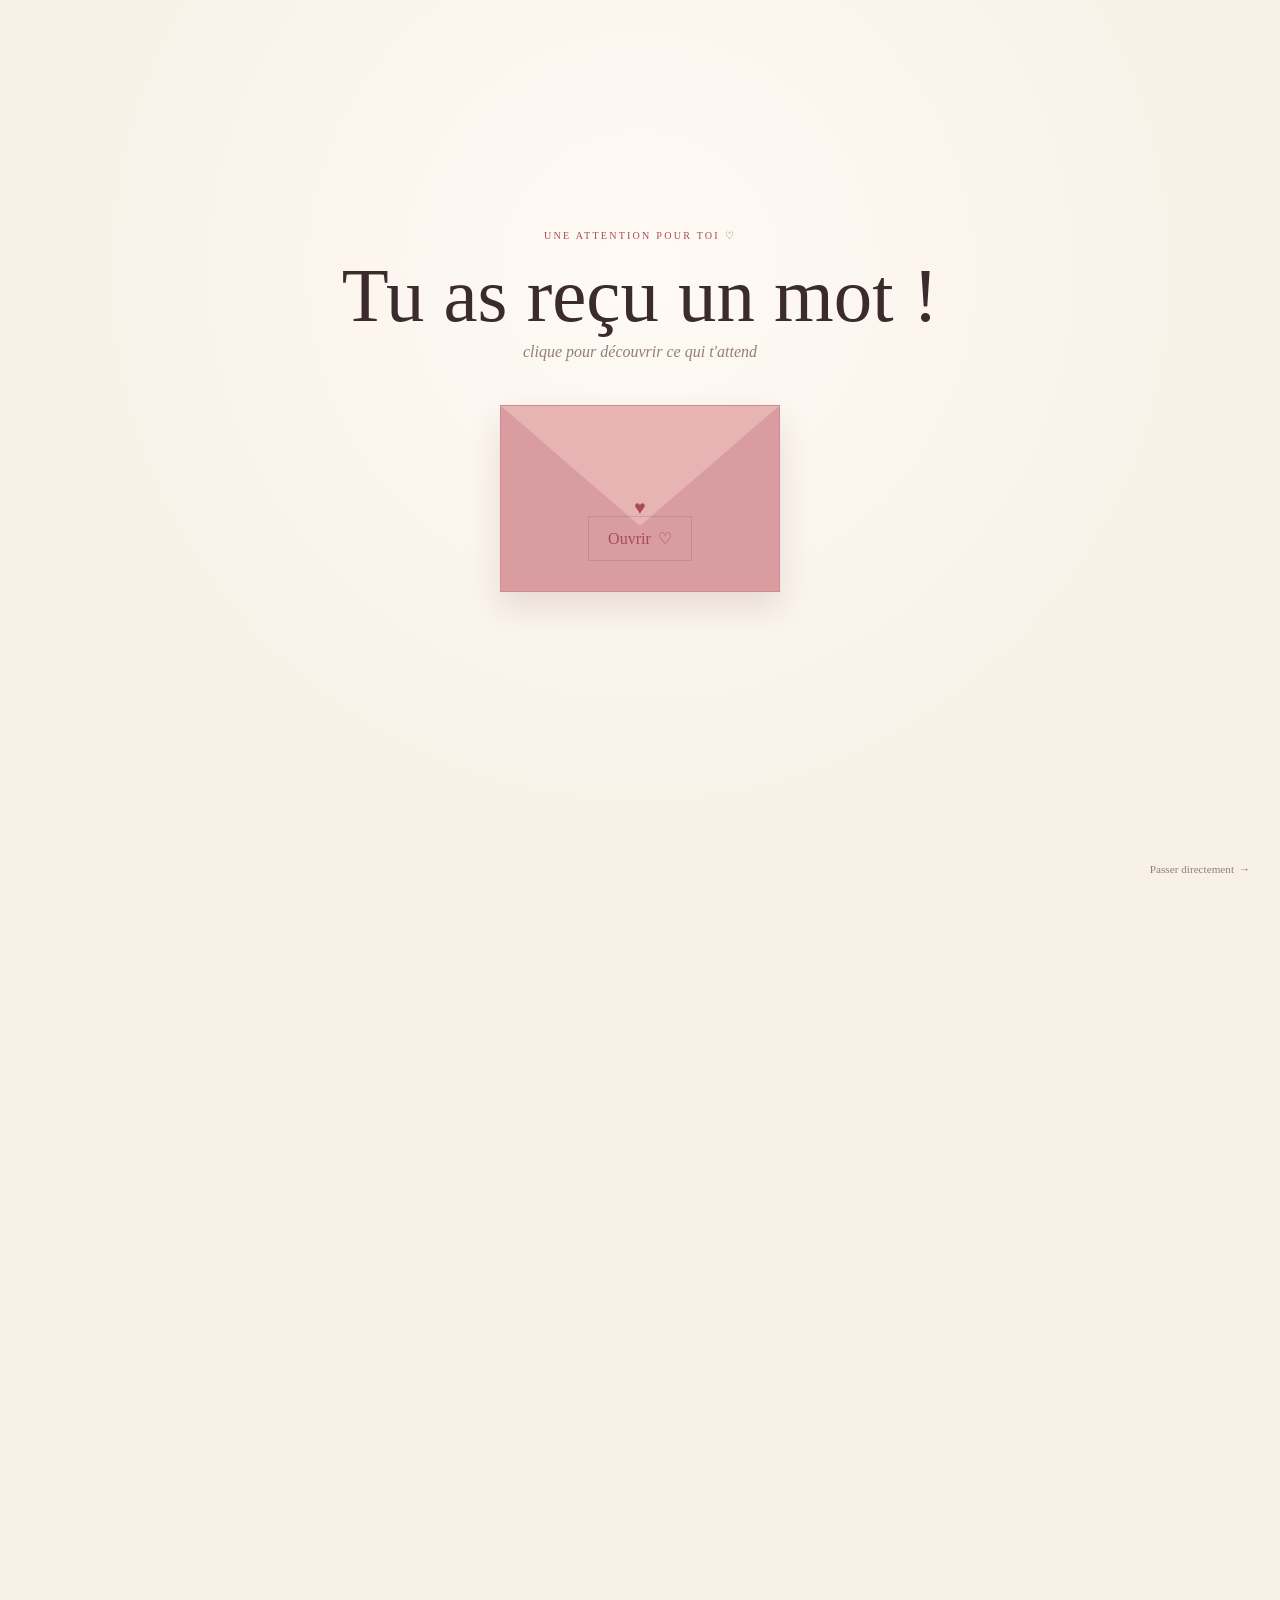
==== index.html @ 4ff93d63 "Site d'anniversaire My Love" ====
<!DOCTYPE html>
<html lang="fr">
<head>
  <meta charset="UTF-8">
  <meta name="viewport" content="width=device-width, initial-scale=1.0">
  <title>My Love ♡ Joyeux Anniversaire</title>
  
  <!-- Google Fonts : Caveat -->
  <link rel="preconnect" href="https://fonts.googleapis.com">
  <link rel="preconnect" href="https://fonts.gstatic.com" crossorigin>
  <link href="https://fonts.googleapis.com/css2?family=Caveat:wght@400;600;700&display=swap" rel="stylesheet">
  
  <link rel="stylesheet" href="style.css">
</head>
<body>

  <!-- ============================================== -->
  <!-- 1. INTRO & ENVELOPPE TOMBANTE                 -->
  <!-- ============================================== -->
  <section class="intro" id="introSection">
    <div class="intro-copy">
      <span class="eyebrow">une attention pour toi ♡</span>
      <h1>Tu as reçu un mot !</h1>
      <p>clique pour découvrir ce qui t'attend</p>
    </div>

    <button class="envelope-button" id="envelopeBtn" onclick="openLetter()" aria-label="Ouvrir l'enveloppe">
      <div class="envelope">
        <div class="flap"></div>
        <div class="seal">♥</div>
        <div class="open-cta">
          <span>Ouvrir</span>
          <span>♡</span>
        </div>
      </div>
    </button>

    <button class="skip" onclick="skipToSite()">
      <span>Passer directement</span>
      <span>→</span>
    </button>
  </section>

  <!-- ============================================== -->
  <!-- 2. SITE ÉDITORIAL & DÉROULÉ PRINCIPAL         -->
  <!-- ============================================== -->
  <div class="site" id="siteContent">
    <main>

      <!-- HERO SECTION -->
      <section class="hero section-rule" id="birthday">
        <span class="hero-kicker">Édition Spéciale • Anniversaire</span>
        
        <h1 class="hero-title">
          <span>JOYEUX</span>
          <span class="outline">ANNIVERSAIRE</span>
          <span class="script">My Love ♡</span>
        </h1>

        <!-- Portrait Principal avec Stamp Timbre -->
        <div class="hero-portrait" onclick="openLightbox('images/photo_smile.jpg', 'My Love ♡ Ton éclat naturel')">
          <img src="images/photo_smile.jpg" alt="Portrait My Love">
          <div class="stamp">
            <span>POUR TOI</span><br>
            <b>100%</b>
          </div>
        </div>

        <div class="hero-note note-one">Un sourire qui illumine tout ✨</div>
        <div class="hero-note note-two">Aujourd'hui c'est ta journée spéciale ♡</div>

        <p class="hero-bottom">
          J'ai rassemblé quelques-uns de nos plus doux souvenirs rien que pour toi...
        </p>

        <a href="#souvenirs" class="scroll-cue">
          <span>Défiler pour découvrir</span>
          <span>↓</span>
        </a>
      </section>

      <!-- SECTION SOUVENIRS / GRILLE POLAROÏD -->
      <section class="souvenirs section-rule" id="souvenirs">
        <div class="section-heading">
          <span class="eyebrow">album précieux</span>
          <h2>Ces doux instants <br><em>gravés dans le cœur</em></h2>
          <p>Chaque photo raconte une histoire, un éclat de rire, un souvenir...</p>
        </div>

        <div class="memory-grid">
          
          <!-- Pola 1 : Première Rencontre -->
          <figure class="polaroid" style="--rotate: -2.5deg;" onclick="openLightbox('images/photo_rencontre.jpg', 'Là où tout a commencé... Premier rencontre 😂🤍')">
            <div class="photo-frame">
              <img src="images/photo_rencontre.jpg" alt="Première rencontre" loading="lazy">
            </div>
            <figcaption>Premier rencontre 😂🤍</figcaption>
          </figure>

          <!-- Pola 2 : Balade Nocturne -->
          <figure class="polaroid" style="--rotate: 1.8deg;" onclick="openLightbox('images/photo_duo.jpg', 'Nos sorties complices dans la nuit ✨')">
            <div class="photo-frame">
              <img src="images/photo_duo.jpg" alt="Balade en soirée" loading="lazy">
            </div>
            <figcaption>Complices à deux ✨</figcaption>
          </figure>

          <!-- Note manuscrite au milieu -->
          <div class="between-note">
            « Deux mois de rires et de belles discussions ♡ »
          </div>

          <!-- Pola 3 : Mains Liées -->
          <figure class="polaroid" style="--rotate: -1.5deg;" onclick="openLightbox('images/photo_mains.jpg', 'Cette main qu\'on ne veut plus lâcher 🤝🤍')">
            <div class="photo-frame">
              <img src="images/photo_mains.jpg" alt="Mains enlacées" loading="lazy">
            </div>
            <figcaption>Tendresse & présence 🤝</figcaption>
          </figure>

          <!-- Pola 4 : Élégance Abaya -->
          <figure class="polaroid" style="--rotate: 2deg;" onclick="openLightbox('images/photo1.jpg', 'Une prestance et une élégance royale ✨')">
            <div class="photo-frame">
              <img src="images/photo1.jpg" alt="Élégance miroir" loading="lazy">
            </div>
            <figcaption>Toujours aussi belle 👑</figcaption>
          </figure>

          <!-- Pola 5 : Salon de Coiffure -->
          <figure class="polaroid" style="--rotate: -2deg;" onclick="openLightbox('images/photo_salon.jpg', 'Sublime mise en beauté au salon ✨💇‍♀️')">
            <div class="photo-frame">
              <img src="images/photo_salon.jpg" alt="Mise en beauté" loading="lazy">
            </div>
            <figcaption>Rayonnante au salon ✨</figcaption>
          </figure>

          <!-- Pola 6 : Regard Pétillant -->
          <figure class="polaroid" style="--rotate: 1.2deg;" onclick="openLightbox('images/photo2.jpg', 'Ce regard plein d\'étincelles et de charme 💖')">
            <div class="photo-frame">
              <img src="images/photo2.jpg" alt="Regard étincelant" loading="lazy">
            </div>
            <figcaption>Des étincelles dans les yeux ✨</figcaption>
          </figure>

          <!-- Pola 7 : Bague & Détails -->
          <figure class="polaroid" style="--rotate: -1.8deg;" onclick="openLightbox('images/photo3.jpg', 'Les petits détails qui comptent 🤍')">
            <div class="photo-frame">
              <img src="images/photo3.jpg" alt="Mains et bague" loading="lazy">
            </div>
            <figcaption>Petits détails précieux ♡</figcaption>
          </figure>

          <!-- Pola 8 : Fous rires en appel -->
          <figure class="polaroid" style="--rotate: 2.5deg;" onclick="openLightbox('images/photo4.jpg', 'Ces appels tardifs qui réchauffent le cœur 😂📱')">
            <div class="photo-frame">
              <img src="images/photo4.jpg" alt="Appel spontané" loading="lazy">
            </div>
            <figcaption>Fous rires en appel 😂</figcaption>
          </figure>

        </div>

        <p class="duration">...et ce n'est que le début d'une merveilleuse histoire ♡</p>
      </section>

      <!-- SECTION MOMENTS EN MOUVEMENT / VIDÉOS -->
      <section class="moments section-rule" id="moments">
        <div class="section-heading">
          <span class="eyebrow">moments vivants</span>
          <h2>Ta présence <em>en mouvement</em></h2>
          <p>Ton énergie, tes sourires et cette spontanéité qu'on adore retrouver chez toi.</p>
        </div>

        <div class="video-grid">
          <!-- Vidéo 1 -->
          <figure class="video-card">
            <video controls playsinline preload="metadata" poster="images/photo_smile.jpg">
              <source src="videos/video1.mp4" type="video/mp4">
            </video>
            <figcaption>Ce charme naturel et spontané ♡</figcaption>
          </figure>

          <!-- Vidéo 2 -->
          <figure class="video-card offset">
            <video controls playsinline preload="metadata" poster="images/photo1.jpg">
              <source src="videos/video2.mp4" type="video/mp4">
            </video>
            <figcaption>Énergie, éclat & douceur ✨</figcaption>
          </figure>
        </div>
      </section>

      <!-- SECTION LETTRE D'AMOUR / PAPIER LIGNÉ -->
      <section class="love-letter section-rule" id="lettre">
        <div class="letter-paper">
          <div class="letter-top">
            <span>Pour : My Love</span>
            <span>Avec tout mon cœur ♡</span>
          </div>

          <h2>Chère My Love,</h2>

          <div class="letter-body">
            <p>
              Même avec un tout petit temps de retard, je tenais absolument à te faire cette attention spéciale pour continuer de célébrer ton anniversaire comme il se doit.
            </p>
            <p>
              Depuis deux mois qu'on apprend à se connaître, tu as apporté tellement de douceur, de sourires et d'éclat dans mes journées. Tu es une personne rare, forte, drôle, intelligente et tellement inspirante. Tu mérites tout le bonheur du monde.
            </p>
            <p>
              Je te souhaite une année remplie de grandes réussites, de santé, de sérénité, et surtout de moments qui te rendent profondément heureuse...
            </p>
            <p>
              Reste toujours cette femme lumineuse et authentique. Cette nouvelle année est à toi, tu le mérites vraiment.
            </p>
          </div>

          <div class="signature">
            Avec toute mon affection,<br>
            <span>Mactar ♡</span>
          </div>

          <div class="letter-doodle">
            Tu as conquis mon cœur 🌸
          </div>
        </div>
      </section>

      <!-- SECTION ANNIVERSAIRE / MOTIVATION -->
      <section class="anniversary section-rule">
        <span class="eyebrow">pour ton année à venir</span>
        <h2>
          <span>QUE TOUS TES RÊVES</span>
          <i>prennent vie</i>
          <span>UN PAR UN.</span>
        </h2>
        <p>
          Du bonheur chaque jour, de la réussite dans tes projets,<br>
          et surtout la paix et la joie dans ton cœur ♡
        </p>
      </section>

      <!-- SECTION FINALE : PETITE SURPRISE & BISOU -->
      <section class="finale" id="finale">
        <div class="hearts">
          <span style="--i:1">♥</span>
          <span style="--i:2">♥</span>
          <span style="--i:3">♥</span>
          <span style="--i:4">♥</span>
          <span style="--i:5">♥</span>
          <span style="--i:6">♥</span>
          <span style="--i:7">♥</span>
        </div>

        <span class="sparkle sparkle-one">✦</span>
        <span class="sparkle sparkle-two">✦</span>
        
        <span class="eyebrow">une dernière petite attention</span>
        <h2>Reste toujours celle que tu es,<br><em>lumineuse et inspirante.</em></h2>
        
        <p class="final-love">
          <span>Joyeux anniversaire My Love ♡</span>
          <svg width="19" height="19" viewBox="0 0 24 24" fill="currentColor">
            <path d="M19 14c1.49-1.46 3-3.21 3-5.5A5.5 5.5 0 0 0 16.5 3c-1.76 0-3 .5-4.5 2-1.5-1.5-2.74-2-4.5-2A5.5 5.5 0 0 0 2 8.5c0 2.3 1.5 4.05 3 5.5l7 7Z"/>
          </svg>
        </p>

        <button class="kiss-button" id="kissButton" onclick="triggerKiss()">
          <span>Une petite surprise pour la fin ?</span> <span>✨</span>
        </button>

        <div class="kiss-reveal" id="kissReveal" style="display: none;" role="status">
          <div class="kiss-hearts">♥ ♥ ♥</div>
          <strong>JE TIENS BEAUCOUP À TOI</strong>
          <span>très bel anniversaire My Love ♡</span>
        </div>
      </section>

      <footer>
        <span>préparé avec soin, rien que pour toi</span>
        <svg width="14" height="14" viewBox="0 0 24 24" fill="currentColor"><path d="M19 14c1.49-1.46 3-3.21 3-5.5A5.5 5.5 0 0 0 16.5 3c-1.76 0-3 .5-4.5 2-1.5-1.5-2.74-2-4.5-2A5.5 5.5 0 0 0 2 8.5c0 2.3 1.5 4.05 3 5.5l7 7Z"/></svg>
      </footer>

    </main>
  </div>

  <!-- LIGHTBOX PLEIN ÉCRAN POUR PHOTOS -->
  <div id="lightbox" class="lightbox" onclick="closeLightbox(event)">
    <div class="lightbox-modal">
      <button class="lightbox-close" onclick="closeLightbox(event)" aria-label="Fermer">✕</button>
      <img id="lightboxImg" src="" alt="Agrandissement">
      <p id="lightboxCaption" class="lightbox-caption"></p>
    </div>
  </div>

  <script src="script.js"></script>
</body>
</html>
---- style.css ----
/* ========================================================
   STYLES ORIGINAUX DU TEMPLATE EDITORIAL
   Palette : Cream, Paper, Rose, Blush, Cherry, Ink
   ======================================================== */

:root { 
  --cream: #f8f1e8; 
  --paper: #fffaf3; 
  --rose: #d99ca0; 
  --blush: #edd3cc; 
  --cherry: #a94a54; 
  --ink: #3c2b2d; 
  --muted: #947d79; 
  --line: rgba(116,72,64,.2); 
}

* { box-sizing: border-box; }
html { scroll-behavior: smooth; }
body { 
  margin: 0; 
  background: var(--cream); 
  color: var(--ink); 
  font-family: Georgia, 'Times New Roman', serif; 
}
button { font: inherit; cursor: pointer; }
main { overflow: hidden; background: var(--cream); }

/* INTRO & ENVELOPPE */
.intro { 
  min-height: 100svh; 
  display: grid; 
  place-items: center; 
  position: relative; 
  text-align: center; 
  background: radial-gradient(circle at 50% 30%, #fffaf5 0, var(--cream) 65%); 
}
.intro-copy { 
  position: absolute; 
  top: 25%; 
  z-index: 2; 
  animation: rise 1.3s both .8s; 
}
.eyebrow { 
  text-transform: uppercase; 
  letter-spacing: .22em; 
  font-size: .63rem; 
  color: var(--cherry); 
}
.intro h1 { 
  font-size: clamp(2rem, 8vw, 4.8rem); 
  font-weight: 400; 
  margin: .55rem 0 .2rem; 
}
.intro p { 
  color: var(--muted); 
  margin: 0; 
  font-style: italic; 
}
.envelope-button { 
  border: 0; 
  background: transparent; 
  position: relative; 
  margin-top: 6rem; 
  animation: envelope-drop 1.8s cubic-bezier(.2,.8,.2,1) both; 
}
.envelope { 
  width: min(72vw, 280px); 
  aspect-ratio: 1.5; 
  background: var(--rose); 
  border: 1px solid rgba(150,75,80,.2); 
  box-shadow: 0 15px 30px rgba(100,50,45,.13); 
  display: grid; 
  place-items: center; 
  position: relative; 
  color: rgba(255,250,245,.8); 
}
.flap { 
  position: absolute; 
  inset: 0 0 35%; 
  background: #e7b3b3; 
  clip-path: polygon(0 0, 100% 0, 50% 100%); 
  transform-origin: top; 
  transition: transform .7s; 
}
.envelope-button:hover .flap, .envelope-button.is-opening .flap { 
  transform: rotateX(160deg); 
}
.seal { 
  position: absolute; 
  z-index: 2; 
  bottom: 39%; 
  color: var(--cherry); 
  font-size: 1.2rem; 
}
.open-cta { 
  position: absolute; 
  bottom: 16%; 
  border: 1px solid var(--line); 
  background: transparent; 
  color: var(--cherry); 
  padding: .75rem 1.2rem; 
  display: inline-flex; 
  gap: .45rem; 
  align-items: center; 
  transition: .2s; 
}
.open-cta:hover { 
  background: var(--cherry); 
  color: white; 
}
.skip { 
  position: absolute; 
  right: 1.5rem; 
  bottom: 1.5rem; 
  border: 0; 
  background: none; 
  color: var(--muted); 
  font-size: .7rem; 
  display: flex; 
  align-items: center; 
  gap: .3rem; 
}

/* SITE ET HERO */
.site { 
  opacity: 0; 
  visibility: hidden; 
  transition: opacity .8s; 
}
.site.visible { 
  opacity: 1; 
  visibility: visible; 
}
.section-rule { 
  border-bottom: 1px solid var(--line); 
}
.hero { 
  min-height: 100svh; 
  padding: 9rem 1.25rem 2rem; 
  position: relative; 
  text-align: center; 
}
.hero-kicker { 
  color: var(--muted); 
  font-size: .62rem; 
  letter-spacing: .18em; 
  text-transform: uppercase; 
}
.hero-title { 
  display: flex; 
  flex-direction: column; 
  position: relative; 
  z-index: 2; 
  margin: 1.5rem auto 1rem; 
  line-height: .85; 
  font-size: clamp(2.5rem, 11vw, 6.5rem); 
  font-weight: 400; 
  letter-spacing: -.05em; 
}
.hero-title .outline { 
  color: transparent; 
  -webkit-text-stroke: 1.5px var(--cherry); 
  margin-left: 0; 
}
.hero-title .script { 
  font-family: 'Caveat', cursive; 
  font-size: .65em; 
  color: var(--cherry); 
  letter-spacing: 0; 
  margin: .4rem 0 0 0; 
  transform: rotate(-4deg); 
}
.hero-portrait { 
  width: min(78vw, 300px); 
  aspect-ratio: .78; 
  margin: 0 auto; 
  background: var(--blush); 
  transform: rotate(2deg); 
  position: relative; 
  border: .6rem solid var(--paper); 
  box-shadow: 0 16px 28px rgba(72,36,33,.15); 
  cursor: pointer;
}
.hero-portrait img {
  width: 100%;
  height: 100%;
  object-fit: cover;
  object-position: center 25%;
  display: block;
}
.portrait-placeholder { 
  height: 100%; 
  display: grid; 
  place-items: center; 
  align-content: center; 
  color: var(--cherry); 
  gap: .5rem; 
}
.portrait-placeholder small { 
  font-size: .7rem; 
  line-height: 1.4; 
}
.stamp { 
  position: absolute; 
  right: -0.8rem; 
  bottom: -0.8rem; 
  color: var(--cherry); 
  border: 1px solid currentColor; 
  border-radius: 50%; 
  padding: .5rem; 
  font-size: .55rem; 
  transform: rotate(-12deg); 
  background: var(--paper);
  box-shadow: 0 4px 10px rgba(0,0,0,0.08);
}
.stamp b { font-size: .85rem; }
.hero-note { 
  position: static; 
  color: var(--cherry); 
  font-family: 'Caveat', cursive; 
  font-size: 1.15rem; 
  margin: 6px auto;
}
.note-one { transform: rotate(-2deg); margin-top: 18px; }
.note-two { color: var(--muted); transform: rotate(2deg); }
.hero-bottom { 
  margin: 3rem 0 0; 
  font-size: .9rem; 
  font-style: italic; 
}
.scroll-cue { 
  position: absolute; 
  bottom: 1.5rem; 
  left: 50%; 
  transform: translateX(-50%); 
  color: var(--muted); 
  font-size: .65rem; 
  text-decoration: none; 
  display: flex; 
  gap: .35rem; 
  align-items: center; 
}

/* SOUVENIRS & POLAROIDS */
.section-heading { 
  text-align: center; 
  padding: 7rem 1.25rem 3rem; 
}
.section-heading h2, .reveal h2 { 
  font-size: clamp(2.8rem, 12vw, 6rem); 
  font-weight: 400; 
  margin: .6rem 0; 
  letter-spacing: -.06em; 
}
.section-heading p { 
  font-style: italic; 
  color: var(--muted); 
}
.memory-grid { 
  max-width: 900px; 
  margin: auto; 
  display: grid; 
  grid-template-columns: repeat(4, 1fr); 
  gap: 1.3rem; 
  padding: 1rem 5%; 
  align-items: center; 
}
.polaroid { 
  background: var(--paper); 
  padding: .55rem .55rem .8rem; 
  box-shadow: 0 8px 15px rgba(64,35,28,.12); 
  transform: rotate(var(--rotate)); 
  transition: transform .4s; 
  cursor: pointer;
  margin: 0;
}
.polaroid:hover { 
  transform: rotate(0) scale(1.04); 
  z-index: 2; 
}
.photo-frame { 
  aspect-ratio: .8; 
  background: #edd9d0; 
  display: grid; 
  place-items: center; 
  overflow: hidden; 
}
.photo-frame img { 
  width: 100%; 
  height: 100%; 
  object-fit: cover; 
}
.photo-placeholder::after { 
  content: 'your photo here'; 
  color: var(--cherry); 
  font-family: 'Caveat', cursive; 
  font-size: .75rem; 
}
.polaroid figcaption { 
  font-family: 'Caveat', cursive; 
  text-align: center; 
  font-size: 1.15rem; 
  margin-top: .5rem; 
  color: var(--cherry); 
}
.between-note { 
  font-family: 'Caveat', cursive; 
  color: var(--cherry); 
  text-align: center; 
  font-size: 1.35rem; 
  transform: rotate(-5deg); 
}
.memory-counter { 
  color: var(--muted); 
  font-size: .7rem; 
  text-align: right; 
}
.duration { 
  text-align: center; 
  padding: 4rem 0 7rem; 
  color: var(--muted); 
  font-style: italic; 
}

/* MOMENTS / VIDEOS */
.moments { padding-bottom: 7rem; }
.section-heading em, .moments em, .finale em { 
  color: var(--cherry); 
  font-style: normal; 
}
.video-grid { 
  display: grid; 
  grid-template-columns: repeat(2, minmax(0, 450px)); 
  justify-content: center; 
  gap: 2rem; 
  padding: 1rem 5%; 
}
.video-card { margin: 0; }
.video-card.offset { margin-top: 4rem; }
.video-card video { 
  width: 100%; 
  background: #2c2020; 
  aspect-ratio: 9 / 13; 
  object-fit: cover; 
  border: .7rem solid var(--paper); 
  box-shadow: 0 10px 22px rgba(70,35,30,.15); 
}
.video-card figcaption { 
  font-family: 'Caveat', cursive; 
  color: var(--cherry); 
  font-size: 1.35rem; 
  margin-top: .8rem; 
  text-align: center;
}

/* LETTRE D'AMOUR PAPIER LIGNÉ */
.love-letter { 
  padding: 7rem 1rem; 
  background: #ebd5c9; 
}
.letter-paper { 
  max-width: 700px; 
  margin: auto; 
  padding: clamp(2rem, 7vw, 5rem); 
  background: var(--paper); 
  box-shadow: 0 12px 30px rgba(75,39,30,.14); 
  position: relative; 
  background-image: repeating-linear-gradient(0deg, transparent, transparent 31px, rgba(146,103,91,.1) 32px); 
}
.letter-top { 
  display: flex; 
  justify-content: space-between; 
  color: var(--cherry); 
  font-family: 'Caveat', cursive; 
  font-size: 1.25rem; 
}
.letter-paper h2 { 
  color: var(--cherry); 
  font-size: clamp(2.5rem, 10vw, 4.5rem); 
  font-weight: 400; 
  margin: 2rem 0 2.5rem; 
}
.letter-body p { 
  font-size: .95rem; 
  line-height: 2; 
  margin: 0 0 1.25rem; 
}
.signature { 
  font-family: 'Caveat', cursive; 
  color: var(--cherry); 
  font-size: 1.4rem; 
  line-height: 1.8; 
  margin-top: 2.5rem; 
}
.signature span { 
  font-size: 2rem; 
  display: inline-flex; 
  align-items: center; 
  gap: .35rem; 
}
.letter-doodle { 
  position: absolute; 
  bottom: 1.5rem; 
  right: 1.5rem; 
  color: var(--muted); 
  font-family: 'Caveat', cursive; 
  font-size: 1.15rem; 
  transform: rotate(-8deg); 
}

/* SECTION ANNIVERSAIRE / CE N'EST QUE LE DÉBUT */
.anniversary { 
  padding: 8rem 1rem; 
  text-align: center; 
  position: relative; 
}
.anniversary h2 { 
  display: flex; 
  flex-direction: column; 
  font-size: clamp(2.5rem, 11vw, 5.5rem); 
  line-height: .9; 
  font-weight: 400; 
  letter-spacing: -.05em; 
  margin: 1.5rem 0; 
}
.anniversary h2 i { 
  font-family: 'Caveat', cursive; 
  color: var(--cherry); 
  font-size: .5em; 
  line-height: 1.5; 
}
.anniversary p { 
  color: var(--muted); 
  font-style: italic; 
  line-height: 1.7; 
}

/* FINALE & BISOU */
.finale { 
  min-height: 90svh; 
  display: grid; 
  place-items: center; 
  align-content: center; 
  text-align: center; 
  padding: 6rem 1.25rem; 
  position: relative; 
  background: #edcfd0; 
}
.finale h2 { 
  font-size: clamp(2.5rem, 10vw, 5.5rem); 
  font-weight: 400; 
  letter-spacing: -.06em; 
  margin: 2rem 0; 
  line-height: .95; 
}
.final-love { 
  font-family: 'Caveat', cursive; 
  color: var(--cherry); 
  font-size: 1.6rem; 
  display: flex; 
  gap: .4rem; 
  align-items: center; 
  justify-content: center; 
}
.kiss-button { 
  border: 1px solid var(--cherry); 
  color: var(--cherry); 
  background: transparent; 
  padding: .8rem 1.4rem; 
  margin-top: 2rem; 
  border-radius: 4px;
  font-size: 1rem; 
}
.kiss-button:hover { 
  background: var(--cherry); 
  color: white; 
}
.kiss-reveal { 
  position: absolute; 
  inset: 0; 
  display: grid; 
  place-content: center; 
  background: rgba(169,74,84,.94); 
  color: white; 
  animation: reveal .5s both; 
  z-index: 10; 
}
.kiss-reveal strong { 
  font-size: clamp(2.5rem, 12vw, 6rem); 
  letter-spacing: -.06em; 
}
.kiss-reveal span { 
  font-family: 'Caveat', cursive; 
  font-size: 1.8rem; 
}
.kiss-hearts { 
  letter-spacing: 1rem; 
  font-size: 2.2rem; 
  margin-bottom: 8px; 
}

footer { 
  padding: 1.5rem; 
  text-align: center; 
  color: var(--muted); 
  font-family: 'Caveat', cursive; 
  font-size: 1.25rem; 
  display: flex; 
  justify-content: center; 
  gap: .3rem; 
  align-items: center; 
}

/* CŒURS FLOTTANTS (HEARTS) */
.hearts { 
  position: absolute; 
  inset: 0; 
  pointer-events: none; 
  overflow: hidden; 
}
.hearts span { 
  position: absolute; 
  left: calc((var(--i) * 17%) + 2%); 
  bottom: -2rem; 
  color: rgba(169,74,84,.35); 
  font-size: calc(12px + (var(--i) * 2px)); 
  animation: float 8s linear infinite; 
  animation-delay: calc(var(--i) * -1.1s); 
}
.sparkle { 
  color: var(--cherry); 
  position: absolute; 
  font-size: 1.5rem; 
}
.sparkle-one { top: 20%; left: 15%; }
.sparkle-two { bottom: 20%; right: 15%; }

/* ANIMATIONS */
@keyframes envelope-drop { 
  from { opacity: 0; transform: translateY(-45vh) rotate(-8deg); } 
  70% { transform: translateY(1rem) rotate(2deg); } 
  to { opacity: 1; transform: translateY(0) rotate(0); } 
}
@keyframes rise { 
  from { opacity: 0; transform: translateY(18px); } 
  to { opacity: 1; transform: translateY(0); } 
}
@keyframes float { 
  0% { transform: translateY(0) rotate(0); opacity: 0; } 
  20% { opacity: 1; } 
  100% { transform: translateY(-105vh) rotate(35deg); opacity: 0; } 
}
@keyframes reveal { 
  from { opacity: 0; transform: scale(.9); } 
  to { opacity: 1; transform: scale(1); } 
}

/* MEDIA QUERIES MOBILE EXACTES */
@media (max-width: 650px) { 
  .hero {
    padding: 6rem 1rem 2rem;
  }
  .section-heading {
    padding: 4.5rem 1rem 2rem;
  }
  .section-heading h2 {
    font-size: clamp(2.2rem, 9vw, 3.4rem);
  }
  .memory-grid { 
    grid-template-columns: repeat(2, 1fr); 
    gap: 0.85rem; 
    padding: 0.5rem 4%; 
  }
  .memory-grid .between-note { 
    grid-column: 1 / -1; 
    font-size: 1.25rem;
  }
  .video-grid { 
    grid-template-columns: 1fr; 
    padding: 0.5rem 4%; 
    gap: 1.5rem;
  }
  .video-card.offset { 
    margin-top: 0; 
  }
  .love-letter {
    padding: 4.5rem 0.8rem;
  }
  .letter-paper {
    padding: 24px 18px 20px;
  }
  .letter-paper h2 {
    font-size: 2.2rem;
    margin: 1rem 0 1.2rem;
  }
  .letter-body p { 
    font-size: .95rem; 
    line-height: 1.75; 
  }
  .anniversary {
    padding: 4.5rem 1rem;
  }
  .finale {
    padding: 4.5rem 1rem;
  }
}

/* LIGHTBOX PLEIN ÉCRAN */
.lightbox {
  position: fixed;
  inset: 0;
  background: rgba(20, 10, 14, 0.94);
  backdrop-filter: blur(12px);
  z-index: 10002;
  display: flex;
  align-items: center;
  justify-content: center;
  padding: 16px;
  opacity: 0;
  visibility: hidden;
  transition: opacity 0.3s ease, visibility 0.3s ease;
}
.lightbox.active {
  opacity: 1;
  visibility: visible;
}
.lightbox-modal {
  position: relative;
  max-width: 92vw;
  max-height: 85vh;
  display: flex;
  flex-direction: column;
  align-items: center;
  background: #FFF;
  padding: 8px 8px 14px;
  border-radius: 4px;
  box-shadow: 0 20px 50px rgba(0,0,0,0.7);
}
.lightbox-modal img {
  max-width: 100%;
  max-height: 68vh;
  object-fit: contain;
  border-radius: 2px;
}
.lightbox-caption {
  font-family: 'Caveat', cursive;
  font-size: 1.45rem;
  color: var(--cherry);
  margin-top: 8px;
  text-align: center;
}
.lightbox-close {
  position: absolute;
  top: -38px;
  right: 0;
  background: none;
  border: none;
  color: #FFF;
  font-size: 1.8rem;
  cursor: pointer;
  padding: 4px;
}
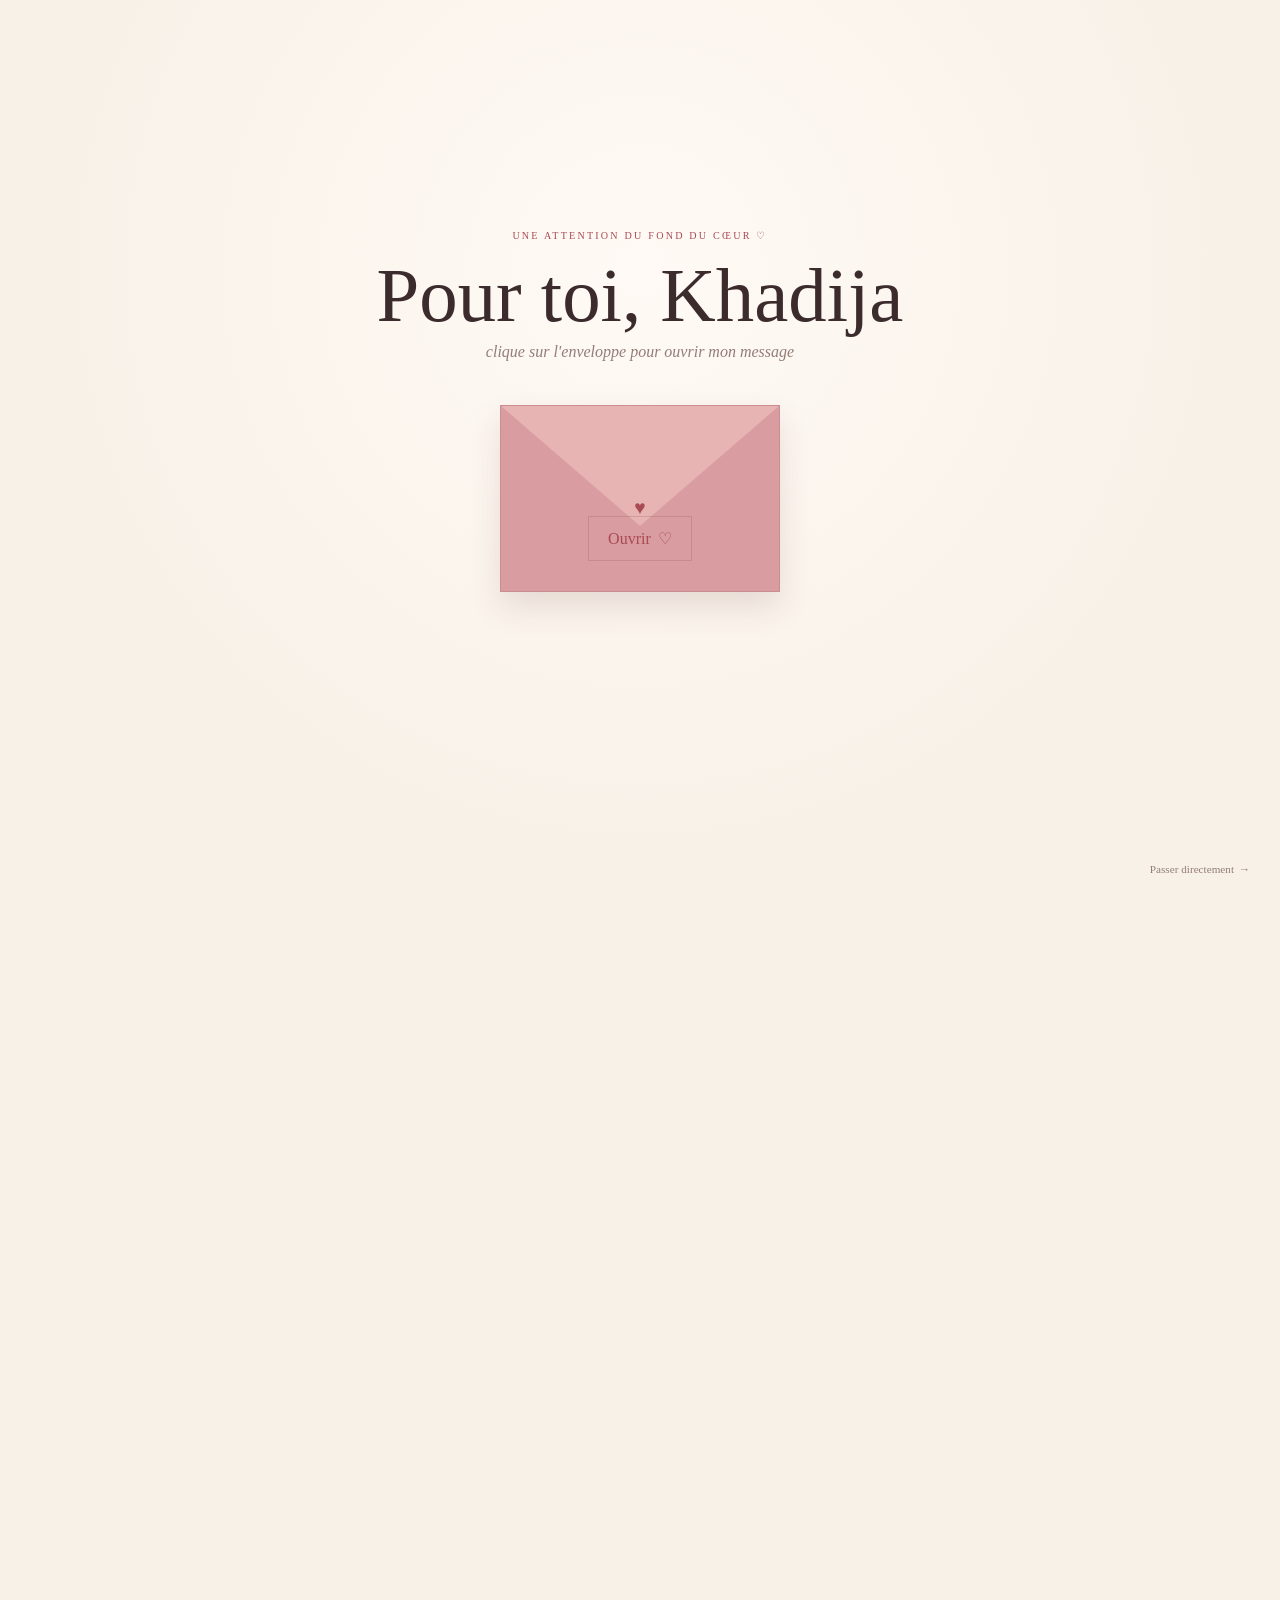
==== commit ec6a32b8: "Mise a jour pour Khadija - Celebration des 1 an et 4 mois de relation" ====
--- a/index.html
+++ b/index.html
@@ -3,7 +3,7 @@
 <head>
   <meta charset="UTF-8">
   <meta name="viewport" content="width=device-width, initial-scale=1.0">
-  <title>My Love ♡ Joyeux Anniversaire</title>
+  <title>Khadija ♡ Mon Amour • 1 an et 4 mois</title>
   
   <!-- Google Fonts : Caveat -->
   <link rel="preconnect" href="https://fonts.googleapis.com">
@@ -19,9 +19,9 @@
   <!-- ============================================== -->
   <section class="intro" id="introSection">
     <div class="intro-copy">
-      <span class="eyebrow">une attention pour toi ♡</span>
-      <h1>Tu as reçu un mot !</h1>
-      <p>clique pour découvrir ce qui t'attend</p>
+      <span class="eyebrow">une attention du fond du cœur ♡</span>
+      <h1>Pour toi, Khadija</h1>
+      <p>clique sur l'enveloppe pour ouvrir mon message</p>
     </div>
 
     <button class="envelope-button" id="envelopeBtn" onclick="openLetter()" aria-label="Ouvrir l'enveloppe">
@@ -49,28 +49,28 @@
 
       <!-- HERO SECTION -->
       <section class="hero section-rule" id="birthday">
-        <span class="hero-kicker">Édition Spéciale • Anniversaire</span>
+        <span class="hero-kicker">1 an et 4 mois d'amour • Notre histoire</span>
         
         <h1 class="hero-title">
-          <span>JOYEUX</span>
-          <span class="outline">ANNIVERSAIRE</span>
-          <span class="script">My Love ♡</span>
+          <span>MON AMOUR,</span>
+          <span class="outline">MA KHADIJA</span>
+          <span class="script">1 an & 4 mois ♡</span>
         </h1>
 
         <!-- Portrait Principal avec Stamp Timbre -->
-        <div class="hero-portrait" onclick="openLightbox('images/photo_smile.jpg', 'My Love ♡ Ton éclat naturel')">
-          <img src="images/photo_smile.jpg" alt="Portrait My Love">
+        <div class="hero-portrait" onclick="openLightbox('images/photo_smile.jpg', 'Khadija ♡ Ce sourire qui illumine ma vie')">
+          <img src="images/photo_smile.jpg" alt="Portrait Khadija">
           <div class="stamp">
             <span>POUR TOI</span><br>
             <b>100%</b>
           </div>
         </div>
 
-        <div class="hero-note note-one">Un sourire qui illumine tout ✨</div>
-        <div class="hero-note note-two">Aujourd'hui c'est ta journée spéciale ♡</div>
+        <div class="hero-note note-one">Un sourire qui illumine ma vie ✨</div>
+        <div class="hero-note note-two">1 an et 4 mois de pur bonheur à tes côtés ♡</div>
 
         <p class="hero-bottom">
-          J'ai rassemblé quelques-uns de nos plus doux souvenirs rien que pour toi...
+          J'ai rassemblé quelques-uns de nos plus beaux instants rien que pour toi...
         </p>
 
         <a href="#souvenirs" class="scroll-cue">
@@ -83,8 +83,8 @@
       <section class="souvenirs section-rule" id="souvenirs">
         <div class="section-heading">
           <span class="eyebrow">album précieux</span>
-          <h2>Ces doux instants <br><em>gravés dans le cœur</em></h2>
-          <p>Chaque photo raconte une histoire, un éclat de rire, un souvenir...</p>
+          <h2>Nos plus doux instants <br><em>gravés dans le cœur</em></h2>
+          <p>Chaque photo raconte notre histoire, nos rires et ce lien si fort qui nous unit...</p>
         </div>
 
         <div class="memory-grid">
@@ -98,7 +98,7 @@
           </figure>
 
           <!-- Pola 2 : Balade Nocturne -->
-          <figure class="polaroid" style="--rotate: 1.8deg;" onclick="openLightbox('images/photo_duo.jpg', 'Nos sorties complices dans la nuit ✨')">
+          <figure class="polaroid" style="--rotate: 1.8deg;" onclick="openLightbox('images/photo_duo.jpg', 'Nos sorties complices et nos moments à deux ✨')">
             <div class="photo-frame">
               <img src="images/photo_duo.jpg" alt="Balade en soirée" loading="lazy">
             </div>
@@ -107,43 +107,43 @@
 
           <!-- Note manuscrite au milieu -->
           <div class="between-note">
-            « Deux mois de rires et de belles discussions ♡ »
+            « 1 an et 4 mois de rires, d'amour et de complicité ♡ »
           </div>
 
           <!-- Pola 3 : Mains Liées -->
-          <figure class="polaroid" style="--rotate: -1.5deg;" onclick="openLightbox('images/photo_mains.jpg', 'Cette main qu\'on ne veut plus lâcher 🤝🤍')">
+          <figure class="polaroid" style="--rotate: -1.5deg;" onclick="openLightbox('images/photo_mains.jpg', 'Cette main que je ne lâcherai jamais 🤝🤍')">
             <div class="photo-frame">
               <img src="images/photo_mains.jpg" alt="Mains enlacées" loading="lazy">
             </div>
-            <figcaption>Tendresse & présence 🤝</figcaption>
+            <figcaption>Mains liées, cœur serré 🤝</figcaption>
           </figure>
 
           <!-- Pola 4 : Élégance Abaya -->
-          <figure class="polaroid" style="--rotate: 2deg;" onclick="openLightbox('images/photo1.jpg', 'Une prestance et une élégance royale ✨')">
+          <figure class="polaroid" style="--rotate: 2deg;" onclick="openLightbox('images/photo1.jpg', 'Ma reine, toujours aussi magnifique 👑✨')">
             <div class="photo-frame">
               <img src="images/photo1.jpg" alt="Élégance miroir" loading="lazy">
             </div>
-            <figcaption>Toujours aussi belle 👑</figcaption>
+            <figcaption>Ma femme, ma reine 👑</figcaption>
           </figure>
 
           <!-- Pola 5 : Salon de Coiffure -->
-          <figure class="polaroid" style="--rotate: -2deg;" onclick="openLightbox('images/photo_salon.jpg', 'Sublime mise en beauté au salon ✨💇‍♀️')">
+          <figure class="polaroid" style="--rotate: -2deg;" onclick="openLightbox('images/photo_salon.jpg', 'Rayonnante et sublime à chaque instant ✨💇‍♀️')">
             <div class="photo-frame">
               <img src="images/photo_salon.jpg" alt="Mise en beauté" loading="lazy">
             </div>
-            <figcaption>Rayonnante au salon ✨</figcaption>
+            <figcaption>Sublime à chaque instant ✨</figcaption>
           </figure>
 
           <!-- Pola 6 : Regard Pétillant -->
-          <figure class="polaroid" style="--rotate: 1.2deg;" onclick="openLightbox('images/photo2.jpg', 'Ce regard plein d\'étincelles et de charme 💖')">
+          <figure class="polaroid" style="--rotate: 1.2deg;" onclick="openLightbox('images/photo2.jpg', 'Ce regard qui me fait chavirer le cœur 💖')">
             <div class="photo-frame">
               <img src="images/photo2.jpg" alt="Regard étincelant" loading="lazy">
             </div>
-            <figcaption>Des étincelles dans les yeux ✨</figcaption>
+            <figcaption>Ce regard qui m'apaise ✨</figcaption>
           </figure>
 
           <!-- Pola 7 : Bague & Détails -->
-          <figure class="polaroid" style="--rotate: -1.8deg;" onclick="openLightbox('images/photo3.jpg', 'Les petits détails qui comptent 🤍')">
+          <figure class="polaroid" style="--rotate: -1.8deg;" onclick="openLightbox('images/photo3.jpg', 'Les petits détails qui comptent tellement 🤍')">
             <div class="photo-frame">
               <img src="images/photo3.jpg" alt="Mains et bague" loading="lazy">
             </div>
@@ -151,7 +151,7 @@
           </figure>
 
           <!-- Pola 8 : Fous rires en appel -->
-          <figure class="polaroid" style="--rotate: 2.5deg;" onclick="openLightbox('images/photo4.jpg', 'Ces appels tardifs qui réchauffent le cœur 😂📱')">
+          <figure class="polaroid" style="--rotate: 2.5deg;" onclick="openLightbox('images/photo4.jpg', 'Ces appels tardifs qui illuminent mes nuits 😂📱')">
             <div class="photo-frame">
               <img src="images/photo4.jpg" alt="Appel spontané" loading="lazy">
             </div>
@@ -160,7 +160,7 @@
 
         </div>
 
-        <p class="duration">...et ce n'est que le début d'une merveilleuse histoire ♡</p>
+        <p class="duration">...et ce n'est que le début de notre magnifique histoire d'amour ♡</p>
       </section>
 
       <!-- SECTION MOMENTS EN MOUVEMENT / VIDÉOS -->
@@ -168,7 +168,7 @@
         <div class="section-heading">
           <span class="eyebrow">moments vivants</span>
           <h2>Ta présence <em>en mouvement</em></h2>
-          <p>Ton énergie, tes sourires et cette spontanéité qu'on adore retrouver chez toi.</p>
+          <p>Ton énergie, tes sourires et cette voix qui adoucit tout autour de toi.</p>
         </div>
 
         <div class="video-grid">
@@ -194,49 +194,55 @@
       <section class="love-letter section-rule" id="lettre">
         <div class="letter-paper">
           <div class="letter-top">
-            <span>Pour : My Love</span>
-            <span>Avec tout mon cœur ♡</span>
-          </div>
-
-          <h2>Chère My Love,</h2>
+            <span>Pour : Ma chère Khadija</span>
+            <span>1 an et 4 mois d'amour ♡</span>
+          </div>
+
+          <h2>Mon amour, ma Khadija,</h2>
 
           <div class="letter-body">
             <p>
-              Même avec un tout petit temps de retard, je tenais absolument à te faire cette attention spéciale pour continuer de célébrer ton anniversaire comme il se doit.
-            </p>
-            <p>
-              Depuis deux mois qu'on apprend à se connaître, tu as apporté tellement de douceur, de sourires et d'éclat dans mes journées. Tu es une personne rare, forte, drôle, intelligente et tellement inspirante. Tu mérites tout le bonheur du monde.
-            </p>
-            <p>
-              Je te souhaite une année remplie de grandes réussites, de santé, de sérénité, et surtout de moments qui te rendent profondément heureuse...
-            </p>
-            <p>
-              Reste toujours cette femme lumineuse et authentique. Cette nouvelle année est à toi, tu le mérites vraiment.
+              Aujourd’hui, j’ai envie de prendre quelques instants pour t’écrire ces mots qui viennent directement de mon cœur. Cela fait maintenant <strong>1 an et 4 mois</strong> que nous partageons cette belle histoire, 1 an et 4 mois de souvenirs, de sourires, de moments inoubliables, mais aussi de quelques difficultés que nous avons appris à traverser ensemble.
+            </p>
+            <p>
+              Je veux que tu saches à quel point tu comptes pour moi. Depuis que tu es entrée dans ma vie, tu occupes une place particulière dans mon cœur. Tu es devenue cette personne à qui je pense, celle dont le sourire peut illuminer ma journée et dont la présence me fait du bien.
+            </p>
+            <p>
+              Je ne prétends pas être un homme parfait. Je sais que parfois je peux faire des erreurs, te décevoir ou ne pas trouver les bons mots. Mais une chose est certaine : mes sentiments pour toi sont sincères. Je veux continuer à apprendre à te comprendre, à te respecter, à te rendre heureuse et surtout à construire quelque chose de beau avec toi.
+            </p>
+            <p>
+              Khadija, je ne sais pas ce que l’avenir nous réserve, mais je sais une chose : j’aimerais encore écrire beaucoup de chapitres de ma vie à tes côtés. Je veux qu’on continue à rire ensemble, à réaliser nos rêves et à nous soutenir dans les bons comme dans les mauvais moments.
+            </p>
+            <p>
+              Merci d’être dans ma vie, merci pour ces 1 an et 4 mois de bonheur. Si c’était à refaire, j’aimerais encore te rencontrer et revivre cette belle histoire avec toi.
+            </p>
+            <p>
+              Je t’aime pour ce que tu es, pour ce que tu représentes et pour la place que tu occupes dans mon cœur.
             </p>
           </div>
 
           <div class="signature">
-            Avec toute mon affection,<br>
-            <span>Mactar ♡</span>
+            Joyeux 1 an et 4 mois à nous, mon amour. ❤️<br>
+            Avec tout mon amour,<br>
+            <span>Ton homme ❤️</span>
           </div>
 
           <div class="letter-doodle">
-            Tu as conquis mon cœur 🌸
-          </div>
-        </div>
-      </section>
-
-      <!-- SECTION ANNIVERSAIRE / MOTIVATION -->
+            Tu as conquis mon cœur pour toujours 🌸
+          </div>
+        </div>
+      </section>
+
+      <!-- SECTION ANNIVERSAIRE DE RELATION / AVENIR -->
       <section class="anniversary section-rule">
-        <span class="eyebrow">pour ton année à venir</span>
+        <span class="eyebrow">pour notre avenir</span>
         <h2>
-          <span>QUE TOUS TES RÊVES</span>
-          <i>prennent vie</i>
-          <span>UN PAR UN.</span>
+          <span>ÉCRIRE ENCORE MILLE</span>
+          <i>chapitres ensemble</i>
+          <span>MAIN DANS LA MAIN.</span>
         </h2>
         <p>
-          Du bonheur chaque jour, de la réussite dans tes projets,<br>
-          et surtout la paix et la joie dans ton cœur ♡
+          Plus de rires, plus de projets et un amour qui grandit chaque jour un peu plus ♡
         </p>
       </section>
 
@@ -256,10 +262,10 @@
         <span class="sparkle sparkle-two">✦</span>
         
         <span class="eyebrow">une dernière petite attention</span>
-        <h2>Reste toujours celle que tu es,<br><em>lumineuse et inspirante.</em></h2>
+        <h2>Reste toujours celle que tu es,<br><em>lumineuse et irremplaçable.</em></h2>
         
         <p class="final-love">
-          <span>Joyeux anniversaire My Love ♡</span>
+          <span>Joyeux 1 an et 4 mois mon amour Khadija ♡</span>
           <svg width="19" height="19" viewBox="0 0 24 24" fill="currentColor">
             <path d="M19 14c1.49-1.46 3-3.21 3-5.5A5.5 5.5 0 0 0 16.5 3c-1.76 0-3 .5-4.5 2-1.5-1.5-2.74-2-4.5-2A5.5 5.5 0 0 0 2 8.5c0 2.3 1.5 4.05 3 5.5l7 7Z"/>
           </svg>
@@ -271,13 +277,13 @@
 
         <div class="kiss-reveal" id="kissReveal" style="display: none;" role="status">
           <div class="kiss-hearts">♥ ♥ ♥</div>
-          <strong>JE TIENS BEAUCOUP À TOI</strong>
-          <span>très bel anniversaire My Love ♡</span>
+          <strong>JE T'AIME DU FOND DU CŒUR</strong>
+          <span>Joyeux 1 an et 4 mois ma Khadija ❤️</span>
         </div>
       </section>
 
       <footer>
-        <span>préparé avec soin, rien que pour toi</span>
+        <span>préparé avec tout mon amour, rien que pour toi</span>
         <svg width="14" height="14" viewBox="0 0 24 24" fill="currentColor"><path d="M19 14c1.49-1.46 3-3.21 3-5.5A5.5 5.5 0 0 0 16.5 3c-1.76 0-3 .5-4.5 2-1.5-1.5-2.74-2-4.5-2A5.5 5.5 0 0 0 2 8.5c0 2.3 1.5 4.05 3 5.5l7 7Z"/></svg>
       </footer>
 
